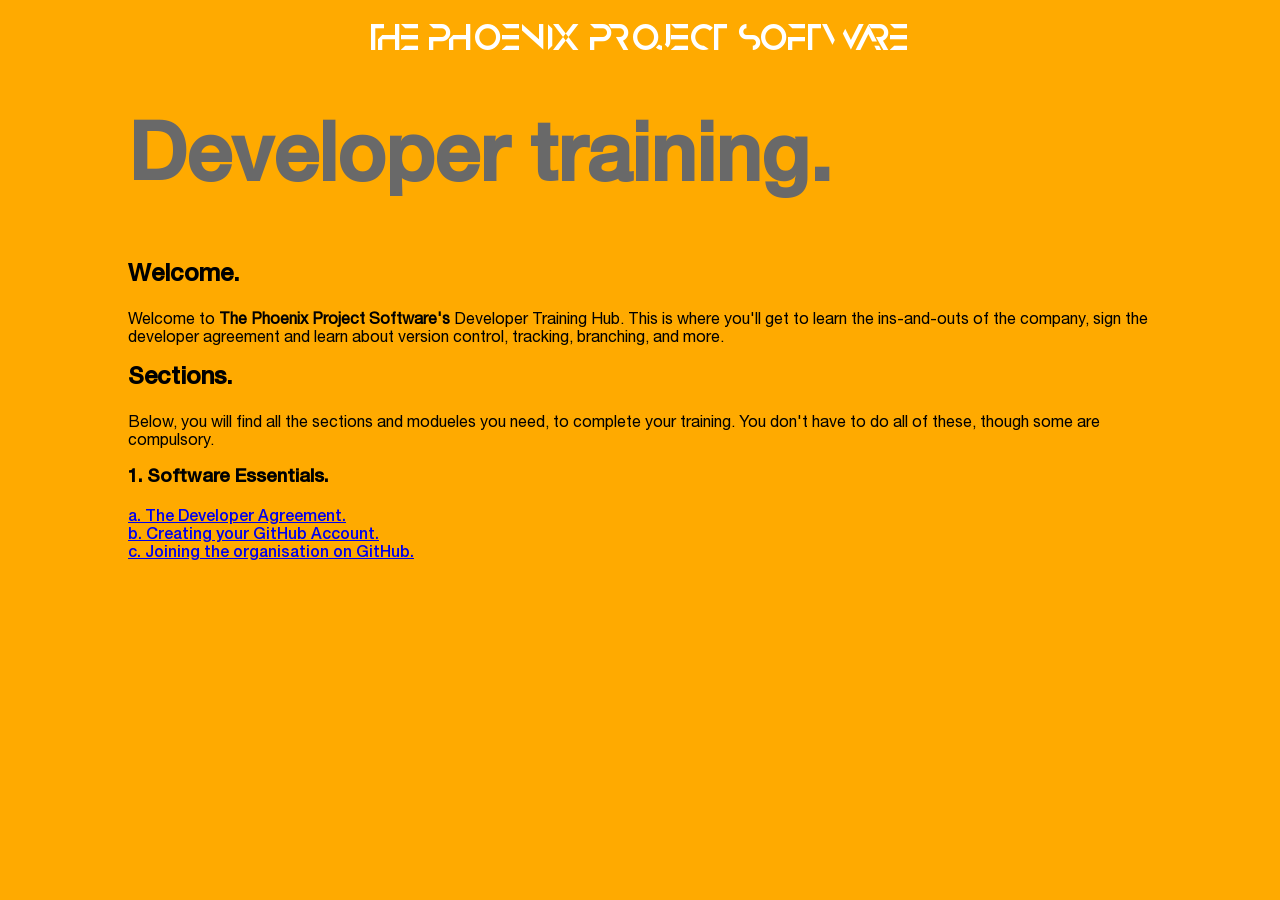
==== index.html @ 25dde45c "Init" ====
<!DOCTYPE HTML>
<html>
    <head>
        <title>Developer Training</title>
        <link rel="stylesheet" type="text/css" href="styles.css" />
    </head>

    <body>
        <h1 class="phoenixlogo">THE PHOENIX PROJECT SOFTWARE</h1>
        <h1 class="massive">Developer training.</h1>
        <h2>Welcome.</h2>
        <p>Welcome to <b>The Phoenix Project Software's</b> Developer Training Hub. This is where you'll get to learn the ins-and-outs of the company, sign the developer agreement and learn about version control, tracking, branching, and more.</p>

        <h2>Sections.</h2>
        <p>Below, you will find all the sections and modueles you need, to complete your training. You don't have to do all of these, though some are compulsory.</p>
        <h3>1. Software Essentials.</h3>
        <a href="hi">a. The Developer Agreement.</a>
        <br />
        <a href="hi">b. Creating your GitHub Account.</a>
        <br />
        <a href="hi">c. Joining the organisation on GitHub.</a>
    </body>
</html>
---- styles.css ----
body
{
    background-color:rgb(255, 170, 0);
    font-family: "Phoenix Heavy";
    margin-left: 10%;
    margin-right: 10%;
}

p
{
    font-family: "Phoenix Normal";
}

.container
{
    position: relative;
}

h1
{
    position: relative;
}

.phoenixlogo
{
    font-family: "Welcome to Phoenix";
    text-align: center;
    color: white;
    font-weight: normal;
}

.massive
{
    color: dimgrey;
    font-size: 500%;
}

.overlay
{
    z-index: 1;
    position: absolute;
    top: 0;
    left: 0;
    pointer-events: none;
}

@font-face
{
    font-family: "Welcome to Phoenix";
    src: url("anurati.woff2") format('woff');
}

@font-face
{
    font-family: "Phoenix Normal";
    src: url("HelveticaNeue-Roman.woff2") format("woff");
}

@font-face
{
    font-family: "Phoenix Heavy";
    src:url("phoenixheavy.woff2") format("woff");
}
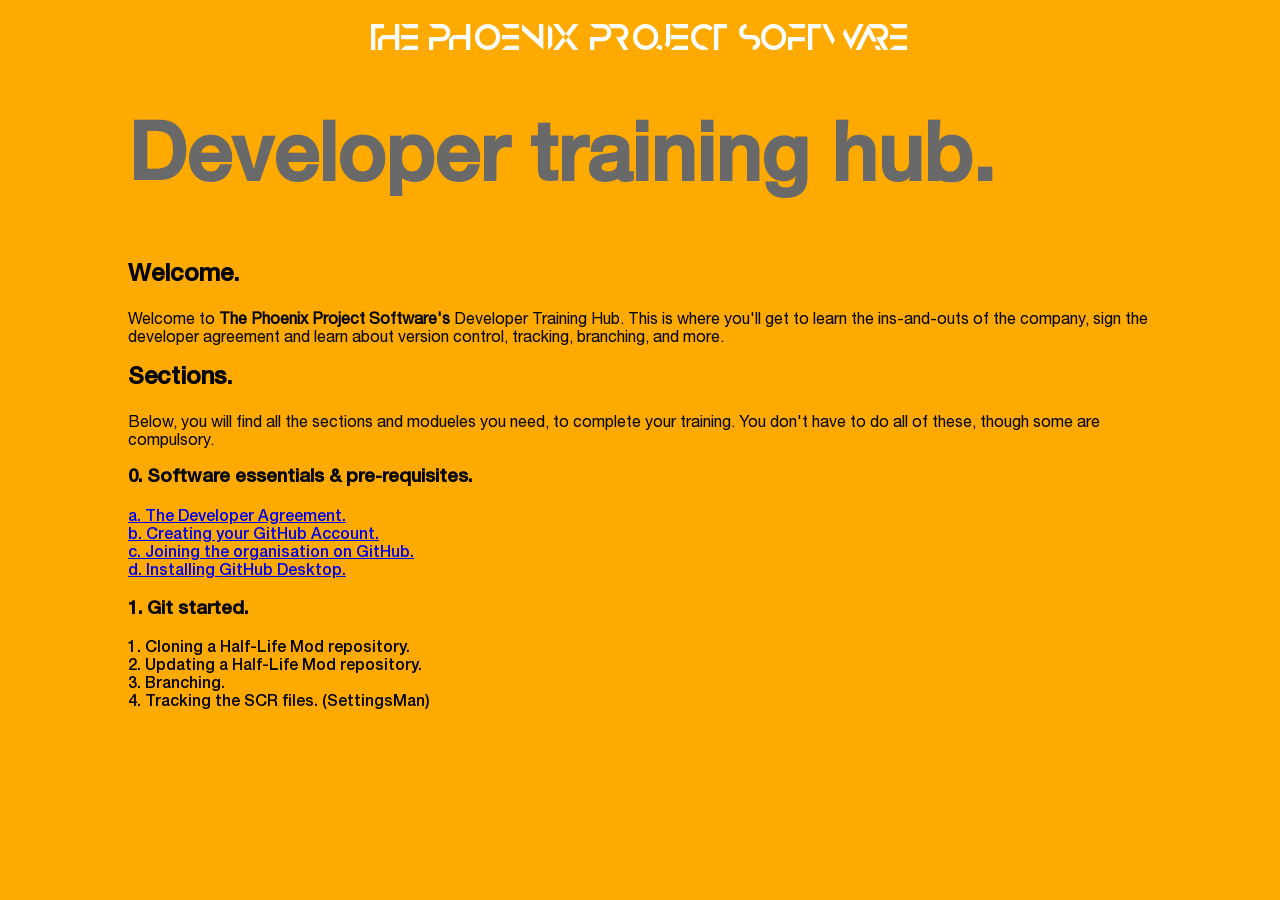
==== commit 19b9f6ef: "Update" ====
--- a/index.html
+++ b/index.html
@@ -7,17 +7,28 @@
 
     <body>
         <h1 class="phoenixlogo">THE PHOENIX PROJECT SOFTWARE</h1>
-        <h1 class="massive">Developer training.</h1>
+        <h1 class="massive">Developer training hub.</h1>
         <h2>Welcome.</h2>
         <p>Welcome to <b>The Phoenix Project Software's</b> Developer Training Hub. This is where you'll get to learn the ins-and-outs of the company, sign the developer agreement and learn about version control, tracking, branching, and more.</p>
 
         <h2>Sections.</h2>
         <p>Below, you will find all the sections and modueles you need, to complete your training. You don't have to do all of these, though some are compulsory.</p>
-        <h3>1. Software Essentials.</h3>
-        <a href="hi">a. The Developer Agreement.</a>
+        <h3>0. Software essentials & pre-requisites.</h3>
+        <a href="https://forms.gle/mLyRfimmnTGBDoFr6">a. The Developer Agreement.</a>
         <br />
-        <a href="hi">b. Creating your GitHub Account.</a>
+        <a href="0b.html">b. Creating your GitHub Account.</a>
         <br />
-        <a href="hi">c. Joining the organisation on GitHub.</a>
+        <a href="0c.html">c. Joining the organisation on GitHub.</a>
+        <br />
+        <a href="0d.html">d. Installing GitHub Desktop.</a>
+
+        <h3>1. Git started.</h3>
+        <a>1. Cloning a Half-Life Mod repository.</a>
+        <br />
+        <a>2. Updating a Half-Life Mod repository.</a>
+        <br />
+        <a>3. Branching.</a>
+        <br />
+        <a>4. Tracking the SCR files. (SettingsMan)</a>
     </body>
 </html>
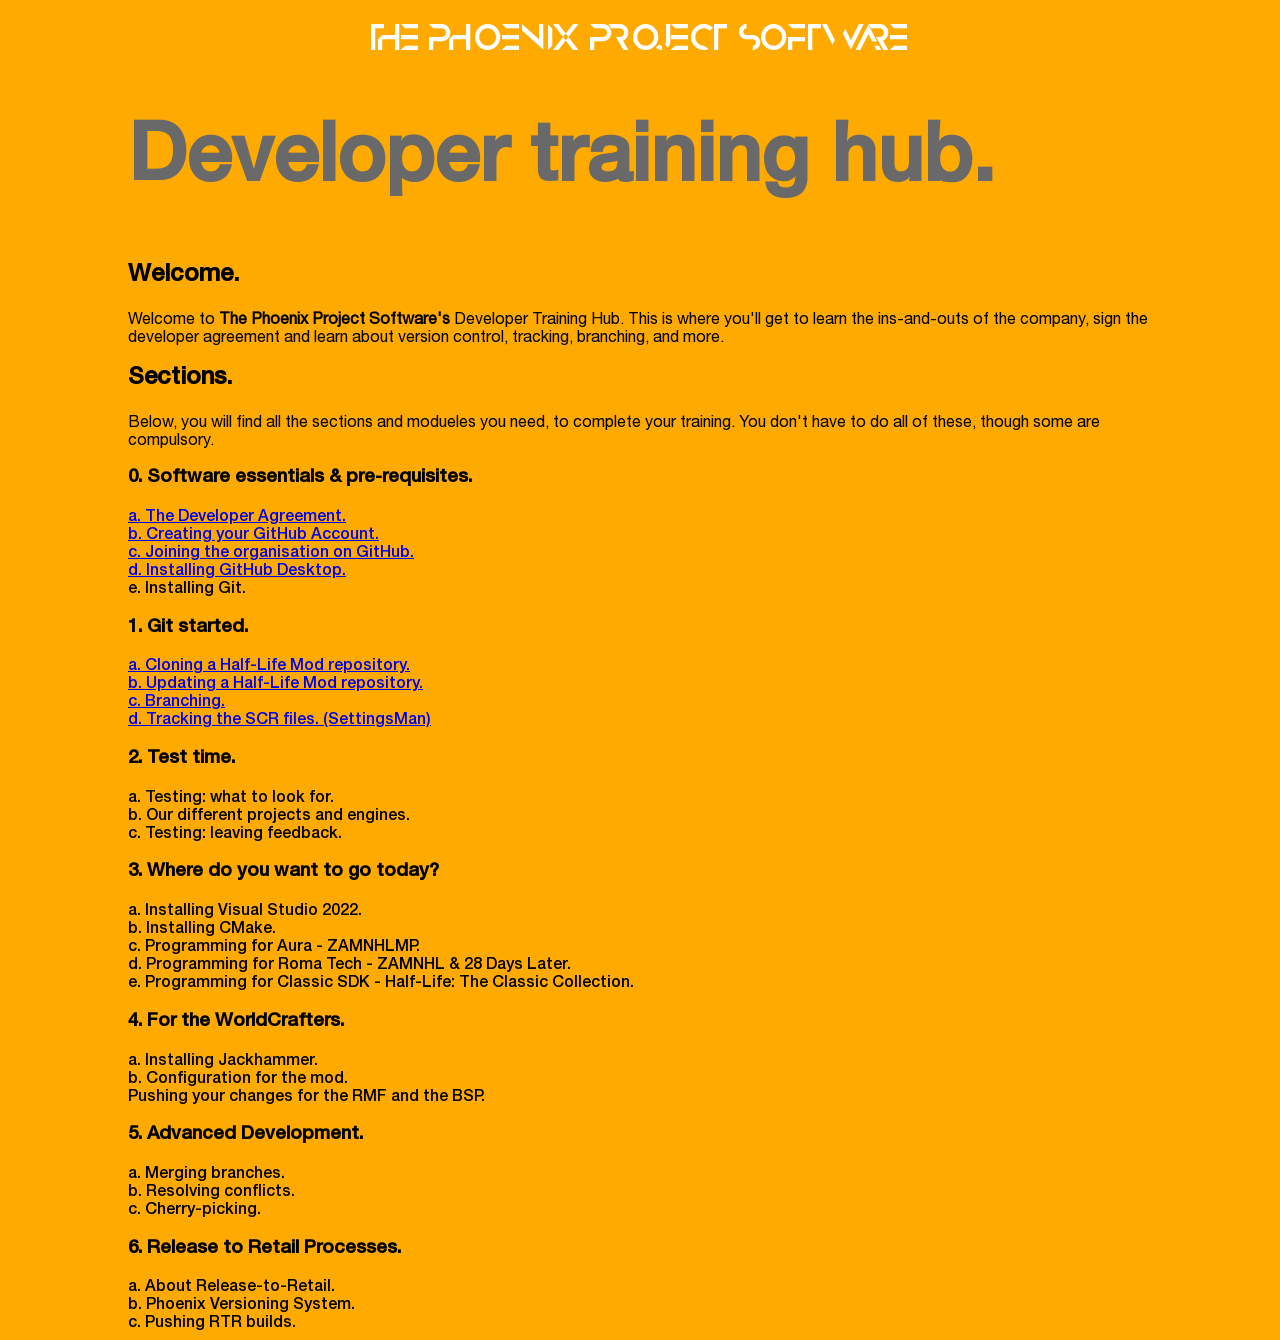
==== commit 2badda36: "update" ====
--- a/index.html
+++ b/index.html
@@ -21,14 +21,55 @@
         <a href="0c.html">c. Joining the organisation on GitHub.</a>
         <br />
         <a href="0d.html">d. Installing GitHub Desktop.</a>
+        <br />
+        <a>e. Installing Git.</a>
 
         <h3>1. Git started.</h3>
-        <a>1. Cloning a Half-Life Mod repository.</a>
+        <a href="1a.html">a. Cloning a Half-Life Mod repository.</a>
         <br />
-        <a>2. Updating a Half-Life Mod repository.</a>
+        <a href="1b.html">b. Updating a Half-Life Mod repository.</a>
         <br />
-        <a>3. Branching.</a>
+        <a href="1c.html">c. Branching.</a>
         <br />
-        <a>4. Tracking the SCR files. (SettingsMan)</a>
+        <a href="1d.html">d. Tracking the SCR files. (SettingsMan)</a>
+
+        <h3>2. Test time.</h3>
+        <a>a. Testing: what to look for.</a> <!--advice from Nick-->
+        <br />
+        <a>b. Our different projects and engines.</a> <!--Aura, Roma Tech, Classic SDK, and HaloGS SDK.-->
+        <br />
+        <a>c. Testing: leaving feedback.</a>
+        
+        <h3>3. Where do you want to go today?</h3>
+        <a>a. Installing Visual Studio 2022.</a>
+        <br />
+        <a>b. Installing CMake.</a>
+        <br />
+        <a>c. Programming for Aura - ZAMNHLMP.</a>
+        <br />
+        <a>d. Programming for Roma Tech - ZAMNHL & 28 Days Later.</a>
+        <br />
+        <a>e. Programming for Classic SDK - Half-Life: The Classic Collection.</a>
+
+        <h3>4. For the WorldCrafters.</h3>
+        <a>a. Installing Jackhammer.</a>
+        <br />
+        <a>b. Configuration for the mod.</a>
+        <br />
+        <a>Pushing your changes for the RMF and the BSP.</a>
+
+        <h3>5. Advanced Development.</h3>
+        <a>a. Merging branches.</a>
+        <br />
+        <a>b. Resolving conflicts.</a>
+        <br />
+        <a>c. Cherry-picking.</a>
+
+        <h3>6. Release to Retail Processes.</h3>
+        <a>a. About Release-to-Retail.</a> <!--RTR abbreviation-->
+        <br />
+        <a>b. Phoenix Versioning System.</a> <!--yymm-revX for all projects except zamnhlmp and hlc-->
+        <br />
+        <a>c. Pushing RTR builds.</a>
     </body>
 </html>
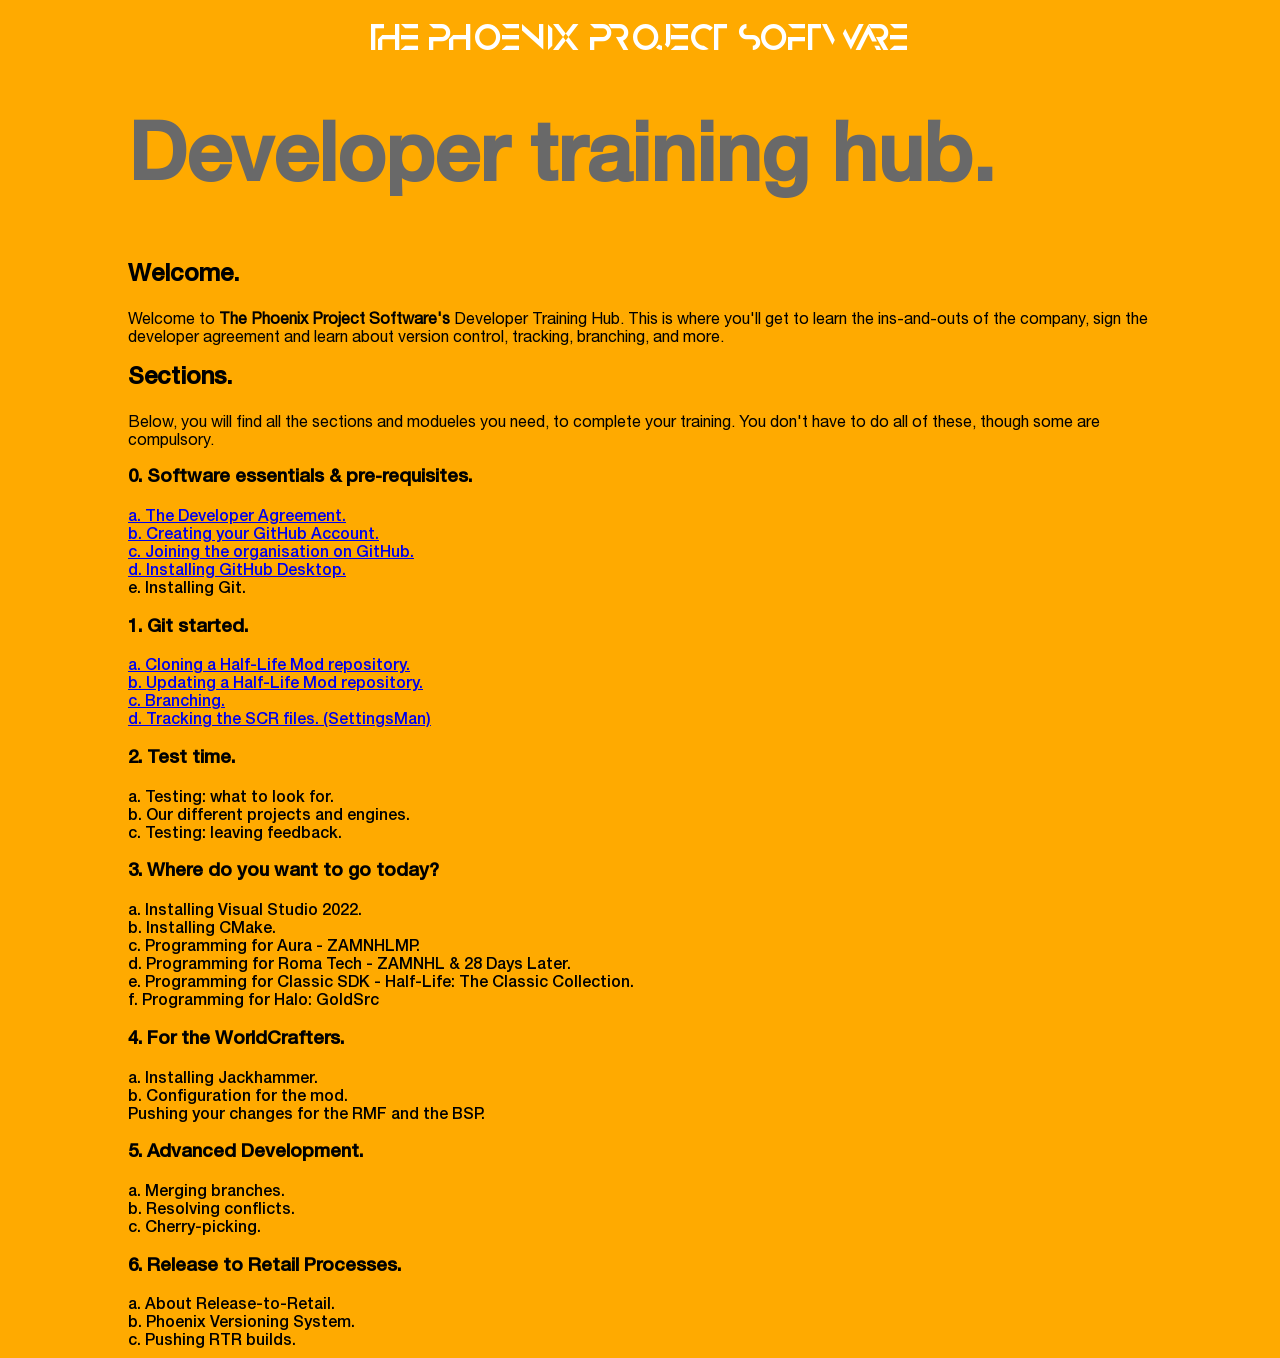
==== commit 603d5eef: "Update index.html" ====
--- a/index.html
+++ b/index.html
@@ -50,6 +50,8 @@
         <a>d. Programming for Roma Tech - ZAMNHL & 28 Days Later.</a>
         <br />
         <a>e. Programming for Classic SDK - Half-Life: The Classic Collection.</a>
+		<br />
+		<a>f. Programming for Halo: GoldSrc</a>
 
         <h3>4. For the WorldCrafters.</h3>
         <a>a. Installing Jackhammer.</a>
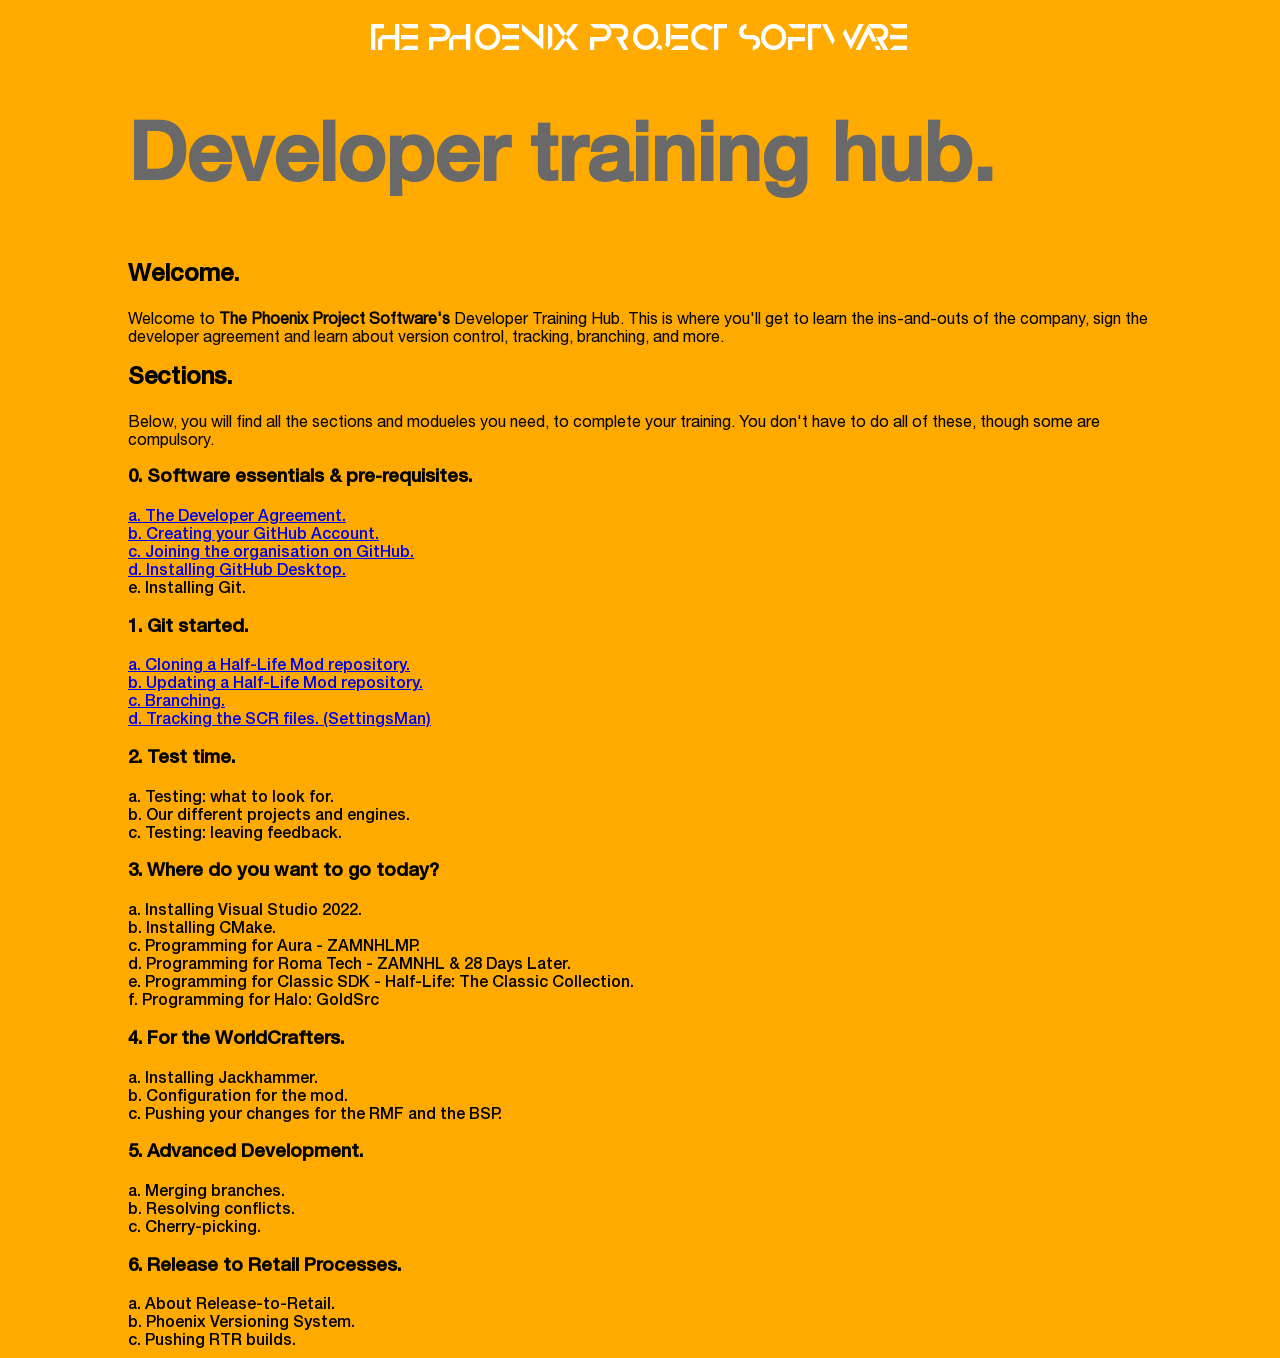
==== commit 36d380f3: "Update index.html" ====
--- a/index.html
+++ b/index.html
@@ -58,7 +58,7 @@
         <br />
         <a>b. Configuration for the mod.</a>
         <br />
-        <a>Pushing your changes for the RMF and the BSP.</a>
+        <a>c. Pushing your changes for the RMF and the BSP.</a>
 
         <h3>5. Advanced Development.</h3>
         <a>a. Merging branches.</a>
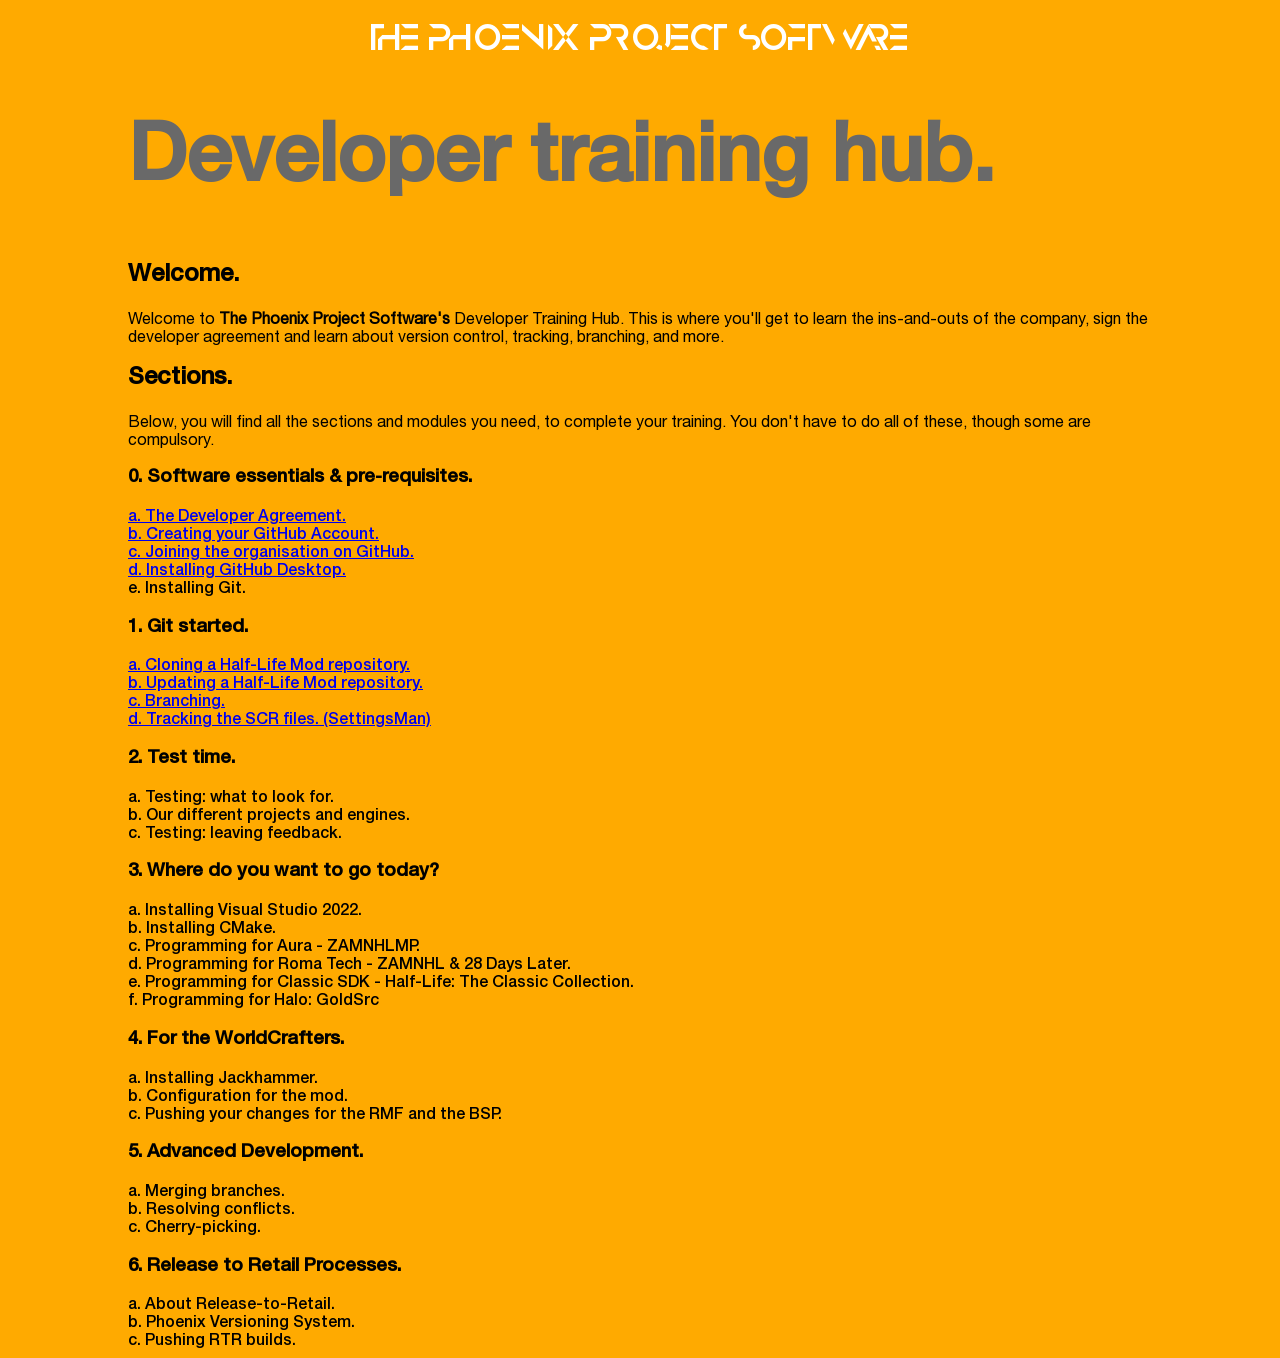
==== commit 3b14dc06: "Update" ====
--- a/index.html
+++ b/index.html
@@ -12,7 +12,7 @@
         <p>Welcome to <b>The Phoenix Project Software's</b> Developer Training Hub. This is where you'll get to learn the ins-and-outs of the company, sign the developer agreement and learn about version control, tracking, branching, and more.</p>
 
         <h2>Sections.</h2>
-        <p>Below, you will find all the sections and modueles you need, to complete your training. You don't have to do all of these, though some are compulsory.</p>
+        <p>Below, you will find all the sections and modules you need, to complete your training. You don't have to do all of these, though some are compulsory.</p>
         <h3>0. Software essentials & pre-requisites.</h3>
         <a href="https://forms.gle/mLyRfimmnTGBDoFr6">a. The Developer Agreement.</a>
         <br />
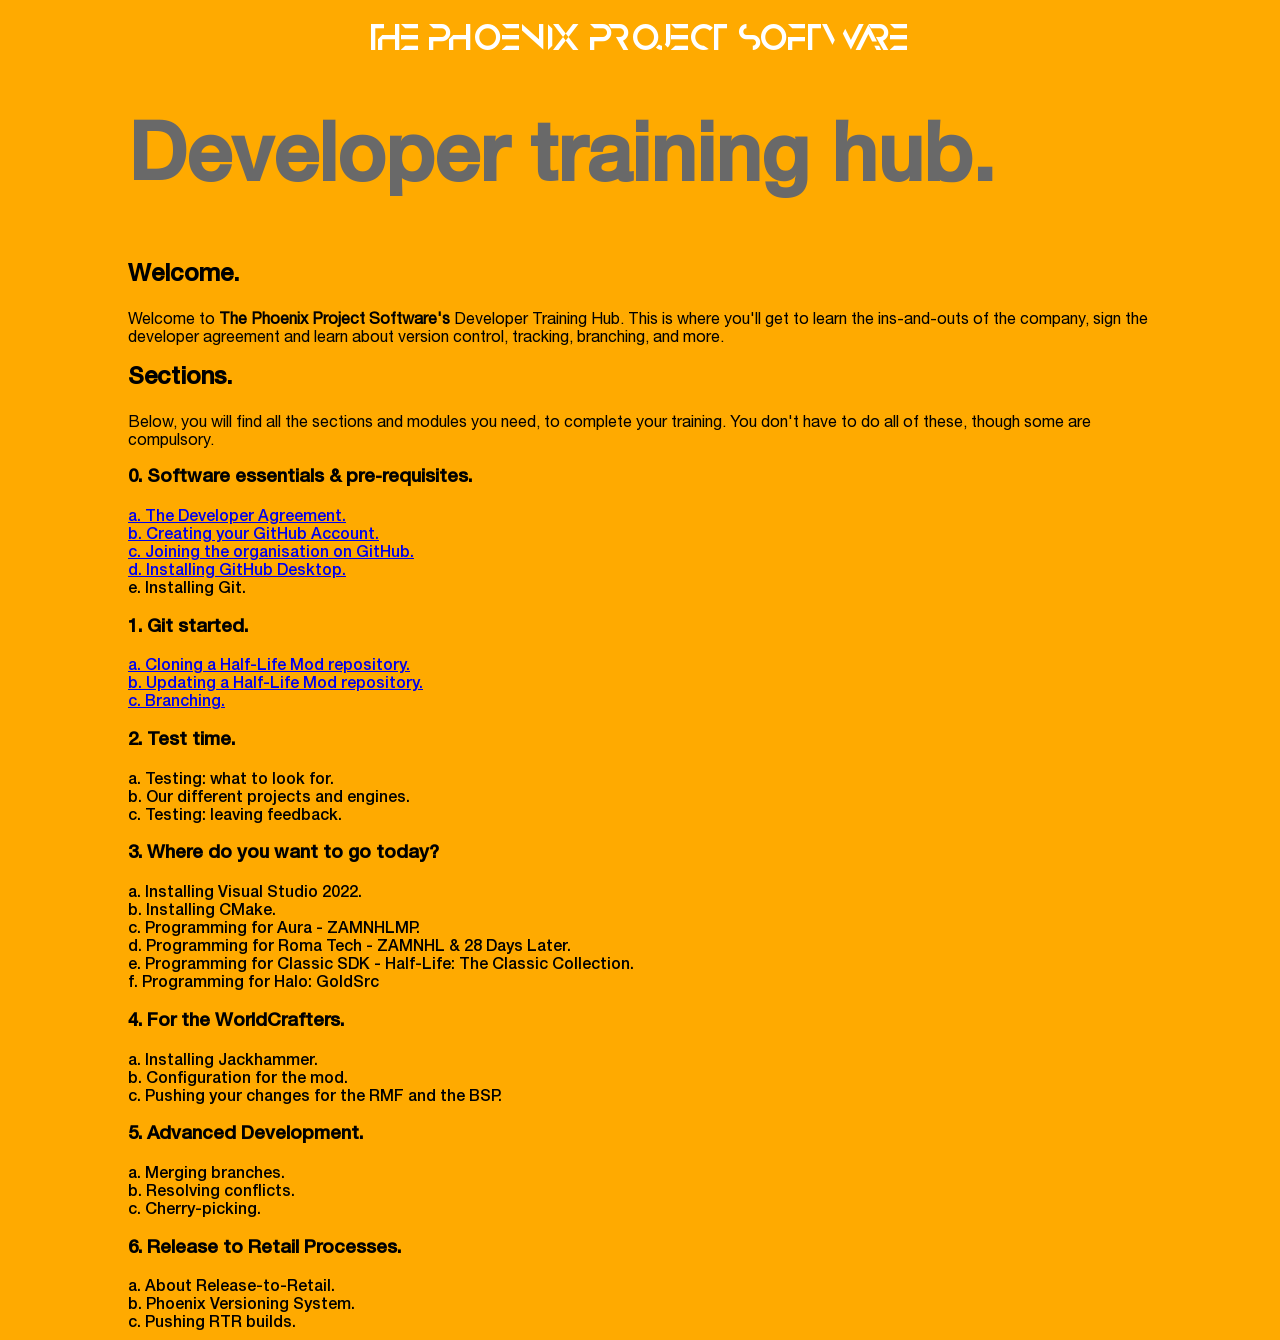
==== commit 28cd4338: "Update index.html" ====
--- a/index.html
+++ b/index.html
@@ -30,8 +30,6 @@
         <a href="1b.html">b. Updating a Half-Life Mod repository.</a>
         <br />
         <a href="1c.html">c. Branching.</a>
-        <br />
-        <a href="1d.html">d. Tracking the SCR files. (SettingsMan)</a>
 
         <h3>2. Test time.</h3>
         <a>a. Testing: what to look for.</a> <!--advice from Nick-->
@@ -74,4 +72,4 @@
         <br />
         <a>c. Pushing RTR builds.</a>
     </body>
-</html>+</html>
